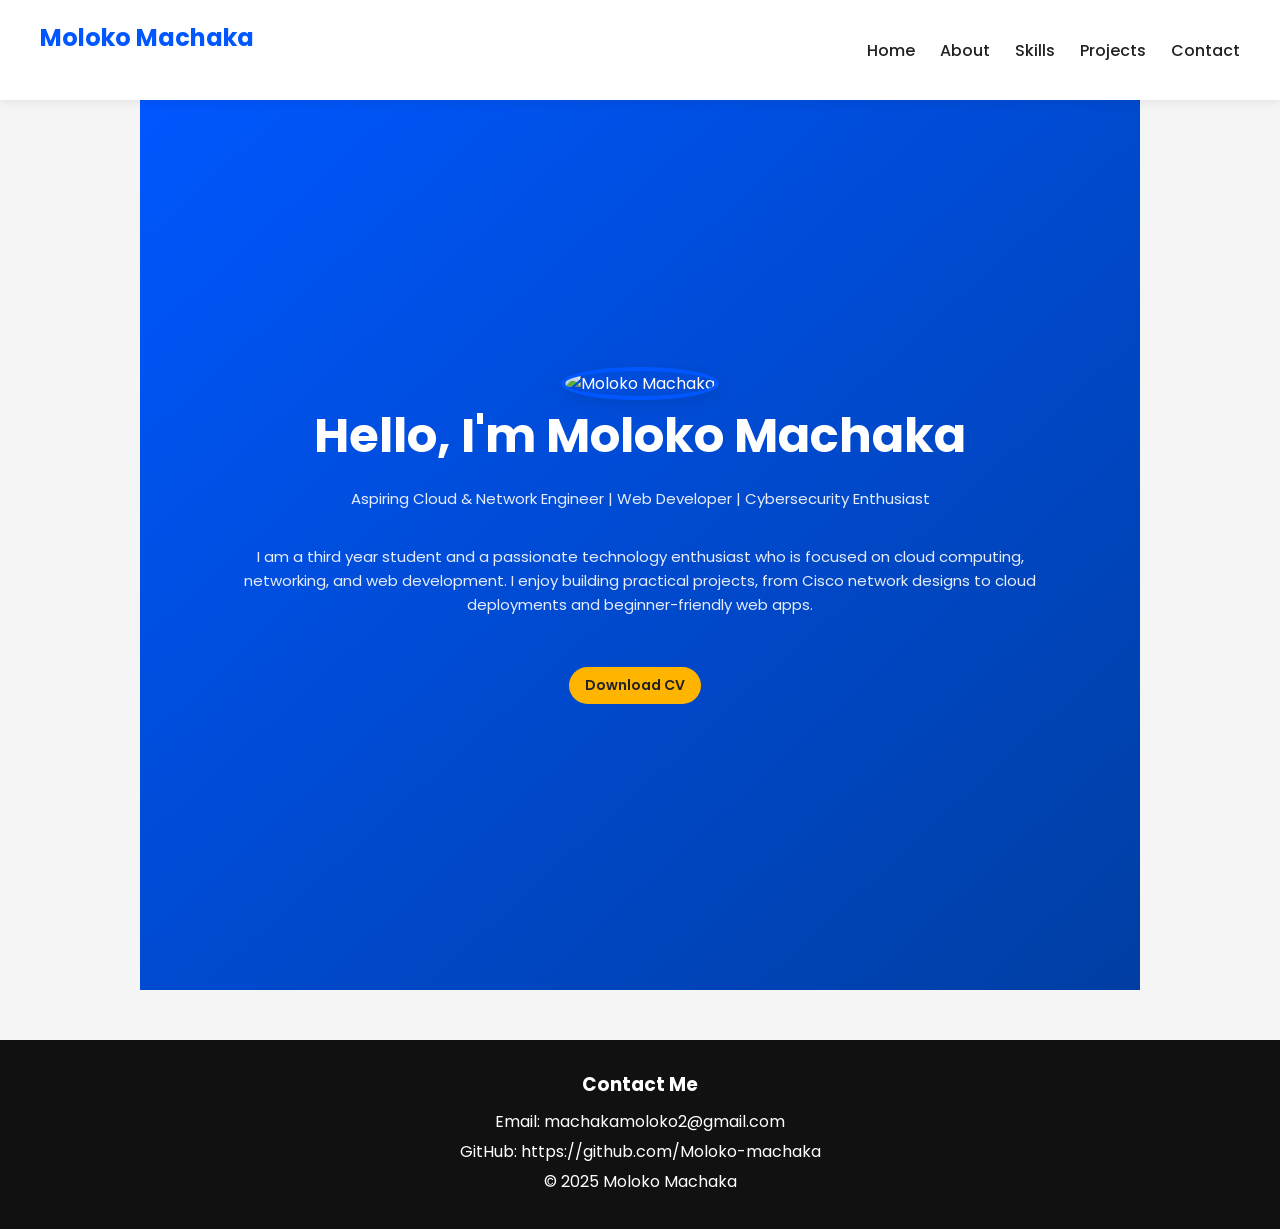
==== index.html @ 8e4d9b0d "Add files via upload" ====
<!DOCTYPE html>
<html lang="en">
<head>
    <meta charset="UTF-8">
    <meta name="viewport" content="width=device-width, initial-scale=1.0">
    <title>Moloko Machaka | Home</title>
    <link rel="stylesheet" href="style.css">
    <link href="https://fonts.googleapis.com/css2?family=Poppins:wght@300;400;600;700&display=swap" rel="stylesheet">
</head>
<body>

<!-- Header / Navbar -->
<header>
    <nav>
        <h2 class="logo">Moloko Machaka</h2>
        <ul class="nav-links">
            <li><a href="index.html">Home</a></li>
            <li><a href="about.html">About</a></li>
            <li><a href="skills.html">Skills</a></li>
            <li><a href="projects.html">Projects</a></li>
            <li><a href="contact.html">Contact</a></li>
        </ul>
    </nav>
</header>

<section class="hero">
    <div class="about-pic">
        <img src="assets/profile.jpg" alt="Moloko Machaka">
    </div>
    <h1>Hello, I'm <span class="highlight">Moloko Machaka</span></h1>
    <p>Aspiring Cloud & Network Engineer | Web Developer | Cybersecurity Enthusiast</p>

    <p class="intro-text">
        I am a third year student and a passionate technology enthusiast who is focused on cloud computing, networking,
        and web development. I enjoy building practical projects, from Cisco network
        designs to cloud deployments and beginner-friendly web apps.
    </p>
<br>
    <div class="hero-btns">
        <a href="assets/Machaka%20Moloko%20CV%202025.pdf" class="btn cv-btn" download>Download CV</a>
       <!-- <a href="#live-now" class="btn">View Live Now</a>-->
    </div>
</section>

<!-- Live Now Section -->
<!--<section id="live-now" class="live-now">
    <h2>👀 Live Now</h2>
    <p>There are <span id="live-count">0</span> people currently visiting my portfolio.</p>
</section>-->

<!-- Highlights / Short Intro -->
 <!--<section class="intro">
    <h2>About Me in Short</h2>
    <p>
        I am a third year student and a passionate technology enthusiast who is focused on cloud computing, networking,
        and web development. I enjoy building practical projects, from Cisco network
        designs to cloud deployments and beginner-friendly web apps.
    </p>
    <p>
        Explore my projects and certifications to see what I’m working on and my learning journey.
    </p>
</section>

<!-Footer -->
<!--<footer>
    <h3>Contact Me</h3>
    <p>Email: machakamoloko2@gmail.com</p>
    <p>LinkedIn: your-linkedin</p>
    <p>GitHub: your-github</p>
    <p>© 2025 Moloko Machaka</p>
</footer>-->
<div id="footer"></div>

<script>
    fetch("footer.html")
        .then(res => res.text())
        .then(data => {
            document.getElementById("footer").innerHTML = data;
        });
</script>

<!--<script src="script.js"></script>-->
</body>
</html>
---- style.css ----
/* Reset + Global */
* {
    margin: 0;
    padding: 0;
    box-sizing: border-box;
    font-family: "Poppins", sans-serif;
}

body {
    background: #f5f5f5;
    color: #222;
    scroll-behavior: smooth;
}

/* Navbar */
nav {
    display: flex;
    justify-content: space-between;
    align-items: center;
    padding: 20px 40px;
    background: white;
    position: fixed;
    top: 0;
    width: 100%;
    z-index: 100;
    box-shadow: 0 2px 10px rgba(0,0,0,0.08);
}

.logo {
    font-size: 24px;
    font-weight: 700;
    color: #0057ff;
}

nav ul {
    display: flex;
    gap: 25px;
}

nav ul li {
    list-style: none;
}

nav ul li a {
    text-decoration: none;
    font-weight: 500;
    color: #222;
    transition: 0.3s;
}

nav ul li a:hover {
    color: #0057ff;
}

/* Hero Section */
.hero {
    min-height: calc(110vh - 80px);
    margin-top: 80px;
    background: linear-gradient(to bottom right, #0057ff, #003ea3);
    color: white;
    display: flex;
    flex-direction: column;
    justify-content: center;
    align-items: center;
    text-align: center;
    padding: 0 20px;
}

.hero h1 {
    font-size: 48px;
    font-weight: 700;
    margin-bottom: 15px;
}

.hero p {
    font-size: 15px;
    opacity: 0.9;
    margin-bottom: 25px;
}

.hero .hero-btns {
    display: flex;
    gap: 15px;
    flex-wrap: wrap;
}

.intro-text {
    max-width: 800px;
    margin: 10px auto;
    line-height: 1.6;
    text-align: center;

}

/* Live Now Section */
.live-now {
    text-align: center;
    padding: 60px 20px;
    background: #f0f0f0;
    margin-top: 20px;
}

.live-now h2 {
    font-size: 32px;
    margin-bottom: 15px;
}

.live-now p {
    font-size: 20px;
    font-weight: 600;
}

/* Intro Section */
.intro {
    padding: 80px 20px;
    max-width: 900px;
    margin: auto;
}

.intro h2 {
    font-size: 32px;
    font-weight: 700;
    margin-bottom: 20px;
}

.intro p {
    font-size: 18px;
    margin-bottom: 15px;
}

/* Buttons */
.btn {
    display: inline-block;
    padding: 12px 25px;
    background: white;
    color: #0057ff;
    border-radius: 8px;
    font-weight: 600;
    text-decoration: none;
    transition: 0.3s;
}

.btn:hover {
    background: #dce6ff;
}

.cv-btn {
    background: #ffb400;
    color: #222;
}

.cv-btn:hover {
    background: #ffcf66;
}

/* Sections */
section {
    padding: 100px 20px;
    max-width: 1000px;
    margin: 0 auto;
}

h2 {
    font-size: 32px;
    font-weight: 700;
    margin-bottom: 25px;
}


/* Contact */
.contact p {
    margin: 10px 0;
    font-size: 18px;
}

.page-section {
    padding: 120px 20px;
    max-width: 900px;
    margin: auto;
}
footer {
    background: #111;
    color: white;
    text-align: center;
    padding: 30px;
    margin-top: 50px;
}
footer h3 {
    margin-bottom: 10px;
}
footer p {
    margin: 5px 0;
}

/* General page sections */
.page-section {
    padding: 80px 20px;
    max-width: 900px;
    margin: auto;
}

.page-section h1 {
    font-size: 32px;
    font-weight: 700;
    margin-bottom: 20px;
    text-align: center;
}

.page-section h2{
    font-size: 25px;
    font-weight: 600;
    margin-bottom:20px ;
    text-align: center;
}

.page-section p {
    font-size: 15px;
    margin-bottom: 15px;
}

/* Buttons */
.cv-btn {
    background: #ffb400;
    color: #222;
    padding: 12px 25px;
    border-radius: 8px;
    font-weight: 600;
    text-decoration: none;
    display: inline-block;
    transition: 0.3s;
}

.cv-btn:hover {
    background: #ffcf66;
}

/* Certification Section */
.certifications {
    max-width: 900px;
    margin: auto;
    padding: 60px 20px;
}

.certifications h2 {
    text-align: center;
    margin-bottom: 30px;
    font-size: 30px;
    color: black;
}

/* Card */
.cert-card {
    margin-bottom: 25px;
}

.cert-card p {
    font-weight: 600;
    margin-bottom: 5px;
}

/* Progress bar */
.progress {
    width: 100%;
    height: 12px;
    background: #eee;
    border-radius: 20px;
    overflow: hidden;
}

.progress-fill {
    height: 100%;
    background: #0057ff;
    border-radius: 20px;
    transition: width 1s ease;
}

/* Percentage text */
.percent {
    font-size: 14px;
    font-weight: 600;
    color: #555;
}

/* Projects Section */
.project-card {
    background: white;
    padding: 25px;
    margin-bottom: 20px;
    border-radius: 12px;
    box-shadow: 0 4px 12px rgba(0,0,0,0.08);
    transition: transform 0.3s, box-shadow 0.3s;
}

.project-card h3 {
    font-size: 22px;
    margin-bottom: 10px;
}

.project-card p {
    font-size: 16px;
    margin-bottom: 12px;
}

.project-card:hover {
    transform: translateY(-5px);
    box-shadow: 0 8px 20px rgba(0,0,0,0.15);
}

/* Container for the cards */
.aboutskill-container {
    display: grid;
    grid-template-columns: repeat(3, 1fr); /* 3 boxes in a row */
    gap: 25px;
    max-width: 1100px;
    margin: 50px auto; /* center on page */
    padding: 0 20px;
}

/* Individual card */
.aboutskill-card {
    background: white;
    padding: 25px;
    border-radius: 12px;
    box-shadow: 0 4px 12px rgba(0,0,0,0.08);
    text-align: center;
    transition: transform 0.3s, box-shadow 0.3s;
}

/* Hover effect (nice professional touch) */
.aboutskill-card:hover {
    transform: translateY(-5px);
    border-color: #0057ff;
    box-shadow: 0 8px 20px rgba(0, 87, 255, 0.2);
}

/* Icon */
.aboutskill-card .icon {
    font-size: 32px;
    margin-bottom: 10px;
    display: block;
}

/* Heading */
.aboutskill-card h3 {
    margin: 10px 0;
    font-size: 18px;
}

/* Description */
.aboutskill-card p {
    font-size: 14px;
    line-height: 1.5;
    color: #555;
}

/* ✅ Responsive design */
@media (max-width: 900px) {
    .aboutskill-container {
        grid-template-columns: repeat(2, 1fr); /* 2 per row */
    }
}

@media (max-width: 600px) {
    .aboutskill-container {
        grid-template-columns: 1fr; /* stack on small screens */
    }
}


/* Section styling */
.learning {
    text-align: center;
    padding: 60px 20px;
    background: #f8f9fc; /* light contrast from hero */
}

/* Heading */
.learning h2 {
    font-size: 28px;
    margin-bottom: 30px;
}

/* Container */
.learning-container {
    display: flex;
    justify-content: center;
}

/* Card */
.learning-card {
    background: white;
    padding: 30px;
    border-radius: 12px;
    max-width: 500px;
    box-shadow: 0 4px 12px rgba(0,0,0,0.08);
    text-align: center;
    transition: transform 0.3s, box-shadow 0.3s;
}

/* Hover effect */
.learning-card:hover {
    transform: translateY(-5px);
    border-color: #0057ff;
    box-shadow: 0 8px 20px rgba(0, 87, 255, 0.2);
}

/* Icon */
.learning-card .icon {
    font-size: 32px;
    display: block;
    margin-bottom: 10px;
}

/* Text */
.learning-card h3 {
    margin: 10px 0;
}

.learning-card p {
    font-size: 14px;
    line-height: 1.6;
    color: #555;
}
.page-section h1 {
    font-size: 32px;
    font-weight: 700;
    margin-bottom: 30px;
}

/* About Me Section with Picture */
.about-me .about-container {
    display: flex;
    align-items: center;
    gap: 40px;
    flex-wrap: wrap;
}

.about-pic img {
    width: 250px;
    height: 250px;
    object-fit: cover;
    border-radius: 50%;
    border: 4px solid #0057ff;
    box-shadow: 0 4px 15px rgba(0,0,0,0.1);
}

.about-text {
    flex: 1;
}

.about-text h1 {
    font-size: 36px;
    margin-bottom: 15px;
}

.about-text p {
    font-size: 15px;
    margin-bottom: 15px;
}

/*Skills */
.tech-stack {
    padding: 80px 20px;
    text-align: center;
}

.tech-stack h1 {
    font-size: 38px;
    color: black;
}

.subtitle {
    color: #555;
    margin-bottom: 30px;
}

/* Filters */
.filters button {
    padding: 10px 20px;
    margin: 6px;
    border-radius: 25px;
    border: 2px solid #0057ff;
    background: white;
    color: #0057ff;
    font-weight: 600;
    cursor: pointer;
    transition: 0.3s;
}

.filters button:hover,
.filters button.active {
    background: #0057ff;
    color: white;
}

/* Grid */
.tech-grid {
    display: grid;
    grid-template-columns: repeat(auto-fit, minmax(140px, 1fr));
    gap: 20px;
    max-width: 1000px;
    margin: auto;
}

/* Cards */
.tech-card {
    background: white;
    border: 2px solid #eee;
    border-radius: 15px;
    padding: 20px;
    transition: 0.3s;
}

.tech-card img {
    width: 50px;
    height: 50px;
}

.tech-card:hover {
    transform: translateY(-8px);
    border-color: #0057ff;
    box-shadow: 0 8px 20px rgba(0, 87, 255, 0.15);
}

.hide {
    display: none;
}

/* Contact Form */
.contact-section {
    max-width: 800px;
    margin: auto;
    padding: 80px 20px;
}

.contact-form {
    display: flex;
    flex-direction: column;
    gap: 15px;
    margin-top: 30px;
}

.contact-form input,
.contact-form textarea {
    padding: 12px;
    border-radius: 8px;
    border: 1px solid #ccc;
    font-size: 16px;
    width: 100%;
    resize: none;
}

.contact-form button {
    width: 200px;
    margin: auto;
    background: #ffb400;
    color: #222;
    font-weight: 600;
    border: none;
    border-radius: 8px;
    padding: 12px 25px;
    cursor: pointer;
    transition: 0.3s;
}

.contact-form button:hover {
    background: #ffcf66;
}

/* Additional Contact Info */
.contact-info {
    margin-top: 40px;
}

.contact-info p,
.contact-info a {
    font-size: 16px;
    margin-bottom: 10px;
    color: #0057ff;
    text-decoration: none;
}

.contact-info a:hover {
    text-decoration: underline;
}

.completed-certs {
    max-width: 900px;
    margin: auto;
    padding: 0px 20px;
}

.completed-certs h2 {
    text-align: center;
    margin-bottom: 30px;
    font-size: 28px;
}

.cert-item {
    margin-bottom: 30px;
}

.cert-item h3 {
    margin-bottom: 5px;
}

.cert-item .org {
    color: #555;
    margin-bottom: 10px;
}

.cert-item ul {
    padding-left: 20px;
}

.cert-item li {
    margin-bottom: 6px;
}

/* Buttons container */
.cert-buttons {
    margin-top: 10px;
}

/* Base button */
.btn {
    display: inline-block;
    padding: 8px 16px;
    margin-right: 10px;
    border-radius: 20px;
    font-size: 14px;
    text-decoration: none;
    font-weight: 600;
    transition: 0.3s;
}

/* View button (outline style) */
.btn.view {
    border: 2px solid #0057ff;
    color: #0057ff;
    background: white;
}

.btn.view:hover {
    background: #0057ff;
    color: white;
}

/* Download button (filled style) */
.btn.download {
    border: 2px solid #0057ff;
    color: #0057ff;
    background: white;
}

.btn.download:hover {
    background: #0057ff;
    color: white;
}

.professional-skills {
    text-align: center;
    padding: 0px 20px;
}

.softskills-grid {
    display: grid;
    grid-template-columns: repeat(auto-fit, minmax(150px, 1fr));
    gap: 20px;
    max-width: 800px;
    margin: auto;
}

.soft-card {
    background: white;
    border: 2px solid #eee;
    padding: 15px;
    border-radius: 10px;
    transition: 0.3s;
    font-weight: 600;
}

.soft-card:hover {
    border-color: #0057ff;
    box-shadow: 0 8px 20px rgba(0, 87, 255, 0.15);
}

.project-card {
    background: white;
    border: 2px solid #eee;
    border-radius: 12px;
    padding: 20px;
    max-width: 350px;
    transition: 0.3s;
}

.project-card img {
    width: 100%;
    border-radius: 10px;
    margin-bottom: 15px;
}

.project-card:hover {
    border-color: #0057ff;
    box-shadow: 0 8px 20px rgba(0, 87, 255, 0.15);
}

.project-tags span {
    display: inline-block;
    background: #f5f7fb;
    padding: 5px 10px;
    border-radius: 15px;
    margin: 5px;
    font-size: 12px;
}

.project-buttons a {
    display: inline-block;
    margin: 10px 5px 0;
    padding: 8px 15px;
    border-radius: 20px;
    text-decoration: none;
    font-weight: 600;
}

.project-buttons a:first-child {
    background: #0057ff;
    color: white;
}

.project-buttons a:last-child {
    border: 2px solid #0057ff;
    color: white;
}

.projects-container {
    display: grid;
    grid-template-columns: repeat(auto-fit, minmax(280px, 1fr));
    gap: 25px;
    max-width: 1100px;
    margin: 40px auto;
    padding: 0 20px;
}

.popup {
    position: fixed;
    top: 20px;
    right: 20px;
    background: #2ecc71;
    color: white;
    padding: 15px 20px;
    border-radius: 8px;
    box-shadow: 0 10px 25px rgba(0,0,0,0.2);

    transform: translateX(120%);
    opacity: 0;
    transition: all 0.4s ease;
    z-index: 9999;
}

.popup.show {
    transform: translateX(0);
    opacity: 1;
}

.popup-content p {
    margin: 0;
    font-size: 14px;
}
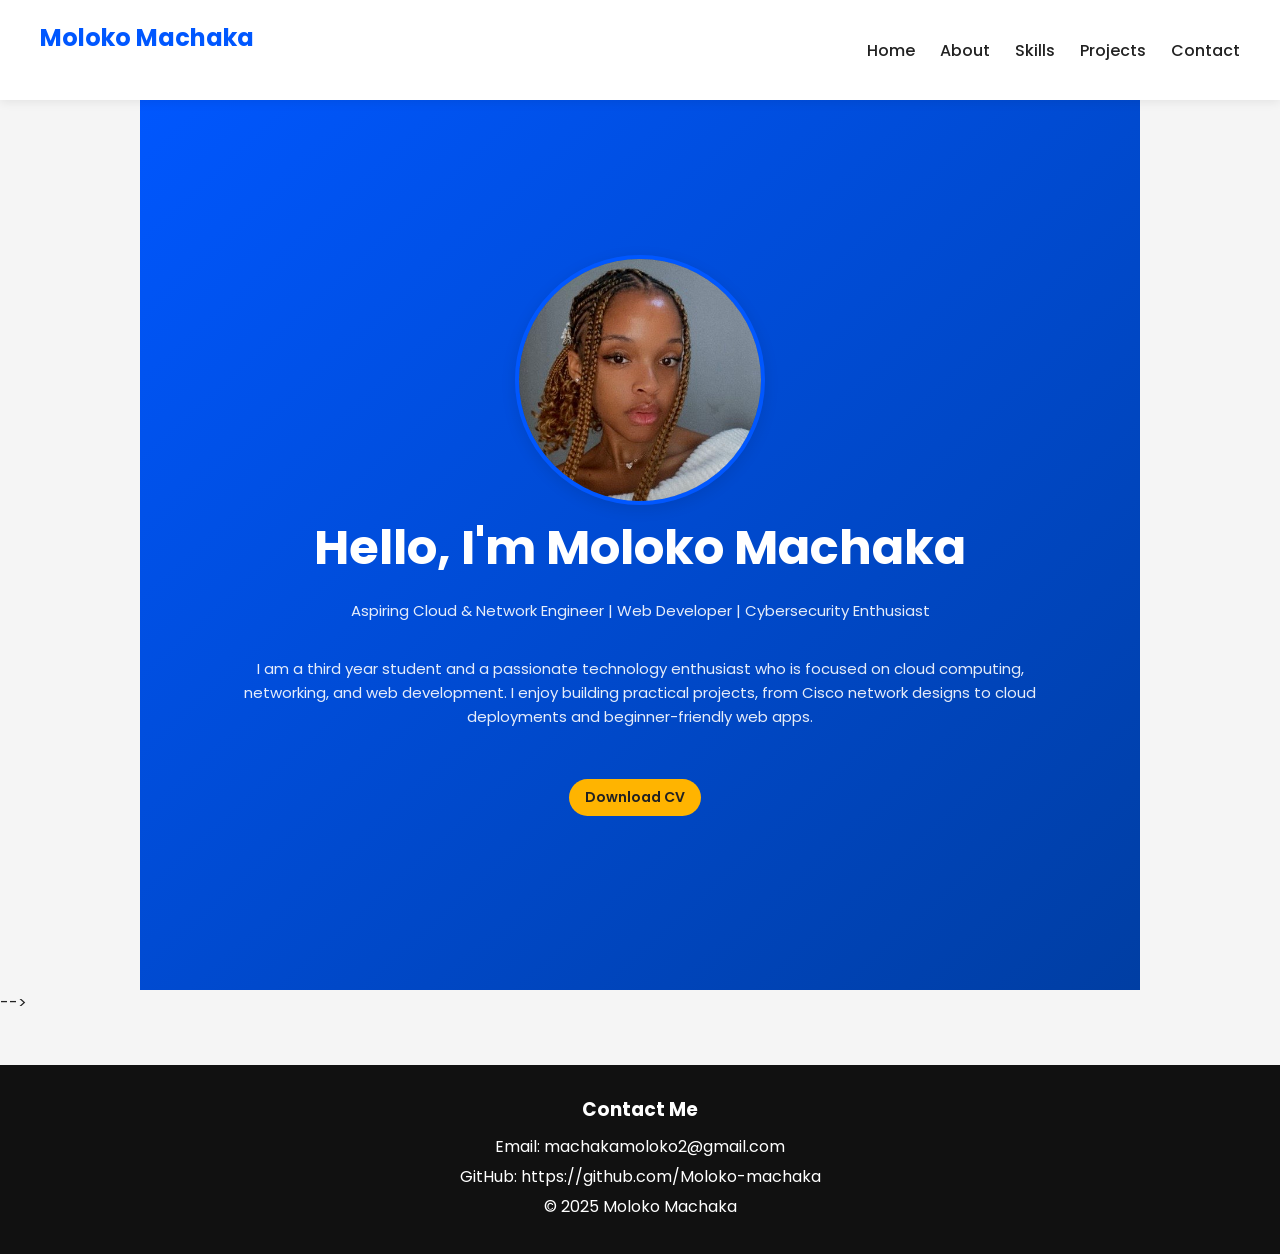
==== commit f9c72936: "Update index.html" ====
--- a/index.html
+++ b/index.html
@@ -25,7 +25,7 @@
 
 <section class="hero">
     <div class="about-pic">
-        <img src="assets/profile.jpg" alt="Moloko Machaka">
+        <img src="profile.jpg" alt="Moloko Machaka">
     </div>
     <h1>Hello, I'm <span class="highlight">Moloko Machaka</span></h1>
     <p>Aspiring Cloud & Network Engineer | Web Developer | Cybersecurity Enthusiast</p>
@@ -37,18 +37,12 @@
     </p>
 <br>
     <div class="hero-btns">
-        <a href="assets/Machaka%20Moloko%20CV%202025.pdf" class="btn cv-btn" download>Download CV</a>
-       <!-- <a href="#live-now" class="btn">View Live Now</a>-->
+        <a href="Machaka%20Moloko%20CV%202025.pdf" class="btn cv-btn" download>Download CV</a>
     </div>
 </section>
 
-<!-- Live Now Section -->
-<!--<section id="live-now" class="live-now">
-    <h2>👀 Live Now</h2>
-    <p>There are <span id="live-count">0</span> people currently visiting my portfolio.</p>
 </section>-->
 
-<!-- Highlights / Short Intro -->
  <!--<section class="intro">
     <h2>About Me in Short</h2>
     <p>
@@ -61,7 +55,6 @@
     </p>
 </section>
 
-<!-Footer -->
 <!--<footer>
     <h3>Contact Me</h3>
     <p>Email: machakamoloko2@gmail.com</p>
